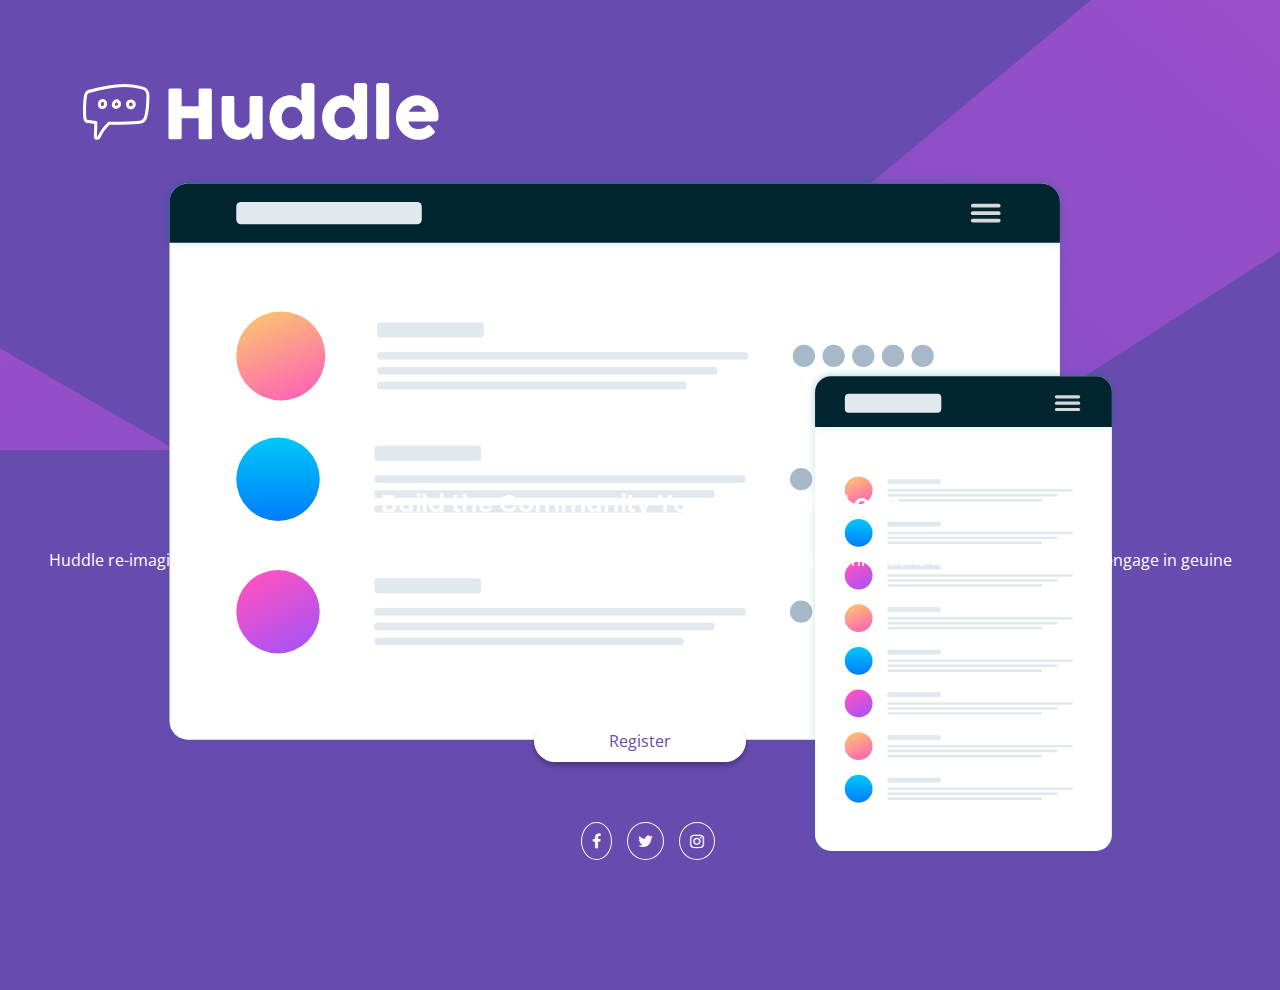
==== index.html @ 218e6be5 "Rename html/index.html to index.html" ====
<!DOCTYPE html>
<html lang="en">
<head>
    <meta charset="UTF-8">
    <meta http-equiv="X-UA-Compatible" content="IE=edge">
    <meta name="viewport" content="width=device-width, initial-scale=1.0">
    <link rel="stylesheet" href="/css/style.css">
    <link rel="stylesheet" href="https://cdnjs.cloudflare.com/ajax/libs/font-awesome/4.7.0/css/font-awesome.min.css">
    <title>Huddle Landing Page</title>
</head>
<body>
    <div class="container">
        <header>
            <div class="logo">
                <img src="/img/logo.svg" alt="Huddle Logo" id="logo">
            </div>
            <div class="mockups">
                <img src="/img/illustration-mockups.svg" alt="Illustration Mockups" id="mockups">
            </div>
        </header>
        <section>
            <h1>Build the Community Your Fans Will Love</h1>
            <p>Huddle re-imagines the way we build communities. You have a voice, but so does your audience. Create connections with your users as you engage in geuine discussion.</p>
            <a href="#" class="btn">Register</a>
        </section>
        <footer>
            <a href="#" class="fa fa-facebook"></a>
            <a href="#" class="fa fa-twitter"></a>
            <a href="#" class="fa fa-instagram"></a>
        </footer>
    </div>
</body>
</html>
---- css/style.css ----
@import url('https://fonts.googleapis.com/css2?family=Open+Sans&family=Poppins:wght@400;600&display=swap');

:root {
    --primary: hsl(257, 40%, 49%);
    --secondary: hsl(300, 69%, 71%);
}

*{
    margin: 0;
    padding: 0;
    box-sizing: border-box;
}

body {
    background-color: var(--primary);
    font-family: 'Open Sans', sans-serif;
    color: #fff;
    height: 110vh;
}

h1 {
    font-family: Poppins, sans-serif;
    margin: 15px 0;
    font-weight: 600;
    font-size: 25px;
}

a {
    text-decoration: none;
    color: inherit;
}

#logo {
    width: 30%;
    margin-top: 5%;
    margin-left: 5%;
}

header {
    height: 50vh;
    background-image: url('/img/bg-mobile.svg');
    background-repeat: no-repeat;
    background-size: 100%;
}

.mockups {
    display: flex;
}

#mockups {
    width: 75%;
    margin: 10px auto;
}

section {
    text-align: center;
    padding: 20px;
}

section p {
    margin-bottom: 10%;
    padding: 10px;
    font-size: 16px;
    line-height: 1.5;
}

.btn {
    background: #fff;
    border-radius: 50vw;
    padding: 10px 75px;
    color: var(--primary);
    box-shadow: 0 4px 4px rgba(0,0,0,0.25);
}

footer {
    padding: 50px;
    display: flex;
    justify-content: center;
}

.fa {
    padding: 10px;
    border-radius: 50%;
    border: 1px solid;
    margin-left: 15px;
}

@media screen and (min-width: 1400px){
    .container {
        display: grid;
        grid-template-columns: repeat(12,1fr);
        height: 100%;
    }
    header {
        height: 100%;
        background-image: none;
        grid-column: 2 / span 8;
        grid-row: 1;
    }
    #logo{
        width: 15%;
        margin-bottom: 100px;
        margin-left: 0;
    }
    #mockups {
        margin: 0;
    }
    body {
        background-image: url('/img/bg-desktop.svg');
        background-repeat: no-repeat;
        background-size: 100% 100%;
        background-position: center;
    }
    section {
        grid-column: 8 / -1;
        grid-row: 1;
        margin-top: 400px;
        text-align: left;
        margin-left: 50px;
    }
    h1{
        font-size: 4.2rem;
    }
    section p {
        font-size: 1.7rem;
        margin-bottom: 5%;
    }
    .btn{
        padding: 25px 100px;
        font-size: 2rem;
    }
    footer{
        grid-column: 10 / -1;
        display: revert;
        text-align: center;
    }
    .fa{
        transform: scale(2);
        margin: 0 30px;
    }
}
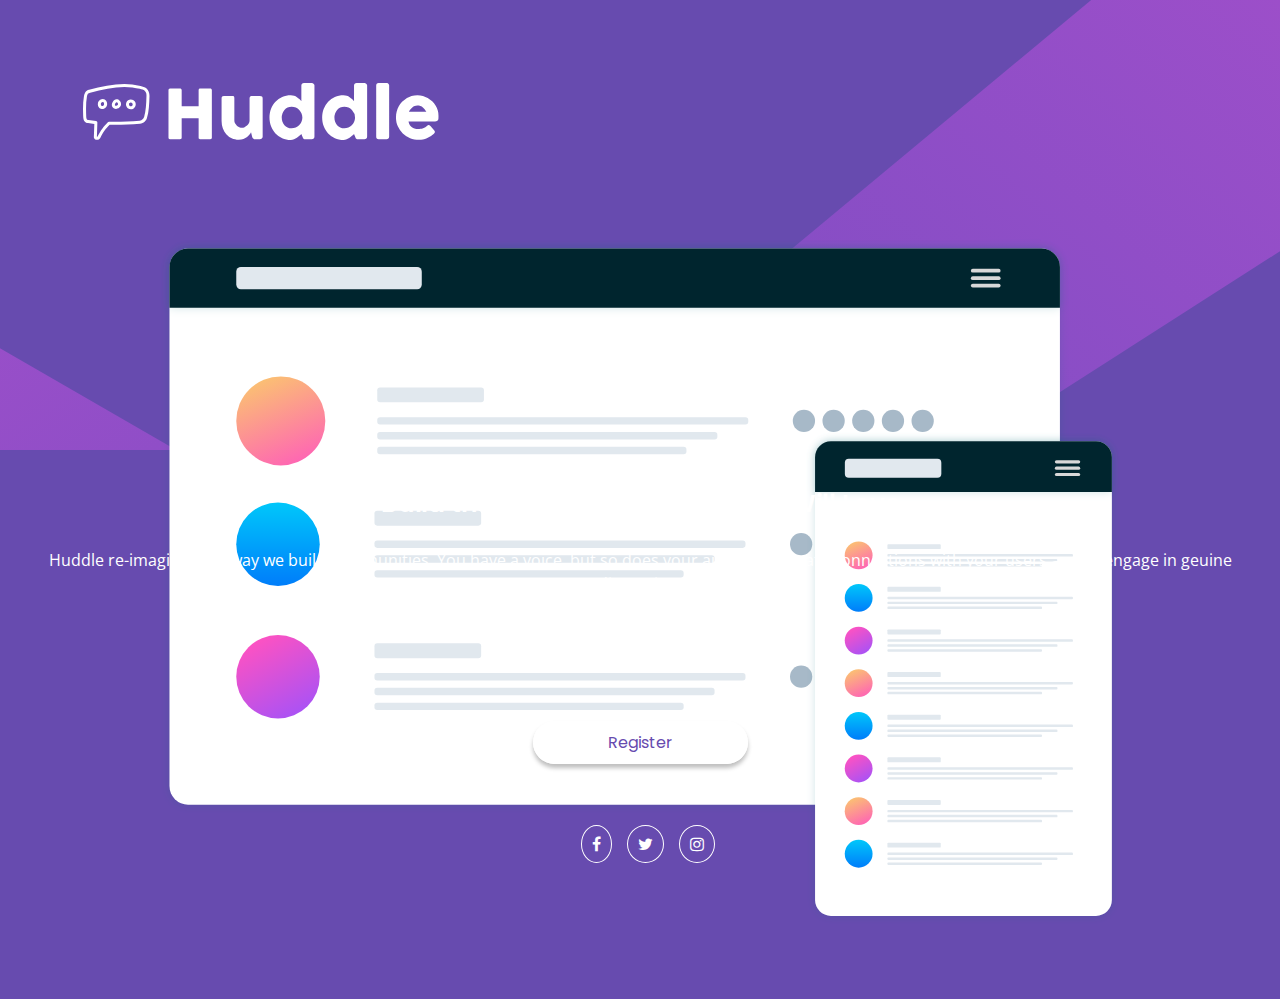
==== commit cc86f64a: "Update index.html" ====
--- a/index.html
+++ b/index.html
@@ -4,7 +4,7 @@
     <meta charset="UTF-8">
     <meta http-equiv="X-UA-Compatible" content="IE=edge">
     <meta name="viewport" content="width=device-width, initial-scale=1.0">
-    <link rel="stylesheet" href="/css/style.css">
+    <link rel="stylesheet" href="css/style.css">
     <link rel="stylesheet" href="https://cdnjs.cloudflare.com/ajax/libs/font-awesome/4.7.0/css/font-awesome.min.css">
     <title>Huddle Landing Page</title>
 </head>
@@ -12,21 +12,21 @@
     <div class="container">
         <header>
             <div class="logo">
-                <img src="/img/logo.svg" alt="Huddle Logo" id="logo">
+                <img src="img/logo.svg" alt="Huddle Logo" id="logo">
             </div>
             <div class="mockups">
-                <img src="/img/illustration-mockups.svg" alt="Illustration Mockups" id="mockups">
+                <img src="img/illustration-mockups.svg" alt="Illustration Mockups" id="mockups">
             </div>
         </header>
         <section>
             <h1>Build the Community Your Fans Will Love</h1>
             <p>Huddle re-imagines the way we build communities. You have a voice, but so does your audience. Create connections with your users as you engage in geuine discussion.</p>
-            <a href="#" class="btn">Register</a>
+            <a class="btn">Register</a>
         </section>
         <footer>
-            <a href="#" class="fa fa-facebook"></a>
-            <a href="#" class="fa fa-twitter"></a>
-            <a href="#" class="fa fa-instagram"></a>
+            <a class="fa fa-facebook"></a>
+            <a class="fa fa-twitter"></a>
+            <a class="fa fa-instagram"></a>
         </footer>
     </div>
 </body>
--- a/css/style.css
+++ b/css/style.css
@@ -38,7 +38,7 @@
 
 header {
     height: 50vh;
-    background-image: url('/img/bg-mobile.svg');
+    background-image: url('../img/bg-mobile.svg');
     background-repeat: no-repeat;
     background-size: 100%;
 }
@@ -49,7 +49,7 @@
 
 #mockups {
     width: 75%;
-    margin: 10px auto;
+    margin: 75px auto;
 }
 
 section {
@@ -70,6 +70,13 @@
     padding: 10px 75px;
     color: var(--primary);
     box-shadow: 0 4px 4px rgba(0,0,0,0.25);
+    cursor: pointer;
+    font-family: Poppins, sans-serif;
+}
+
+.btn:active {
+    background-color: var(--secondary);
+    color: #fff;
 }
 
 footer {
@@ -83,6 +90,10 @@
     border-radius: 50%;
     border: 1px solid;
     margin-left: 15px;
+    cursor: pointer;
+}
+.fa:active{
+    color: var(--secondary);
 }
 
 @media screen and (min-width: 1400px){
@@ -99,43 +110,49 @@
     }
     #logo{
         width: 15%;
-        margin-bottom: 100px;
+        margin-bottom: 10px;
         margin-left: 0;
     }
     #mockups {
-        margin: 0;
+        margin: 20px 0 0 0;
     }
     body {
-        background-image: url('/img/bg-desktop.svg');
+        background-image: url('../img/bg-desktop.svg');
         background-repeat: no-repeat;
         background-size: 100% 100%;
         background-position: center;
+        height: 100%;
     }
     section {
         grid-column: 8 / -1;
         grid-row: 1;
-        margin-top: 400px;
+        margin-top: 100px;
         text-align: left;
+    }
+    h1{
+        font-size: 32px;
+/*         border: 1px solid; */
+        width: 80%;
+        padding: 10px;
+        margin-bottom: 0;
+    }
+    section p {
+        font-size: 16px;
+        margin-bottom: 5%;
+        line-height: 1.7;
+/*         border: 1px solid; */
+    }
+    h1, section p, .btn {
         margin-left: 50px;
     }
-    h1{
-        font-size: 4.2rem;
-    }
-    section p {
-        font-size: 1.7rem;
-        margin-bottom: 5%;
-    }
     .btn{
-        padding: 25px 100px;
-        font-size: 2rem;
+        font-size: 18px;
+        padding: 12px 50px;
     }
     footer{
         grid-column: 10 / -1;
         display: revert;
         text-align: center;
+        padding: 10px;
     }
-    .fa{
-        transform: scale(2);
-        margin: 0 30px;
-    }
-}+}
